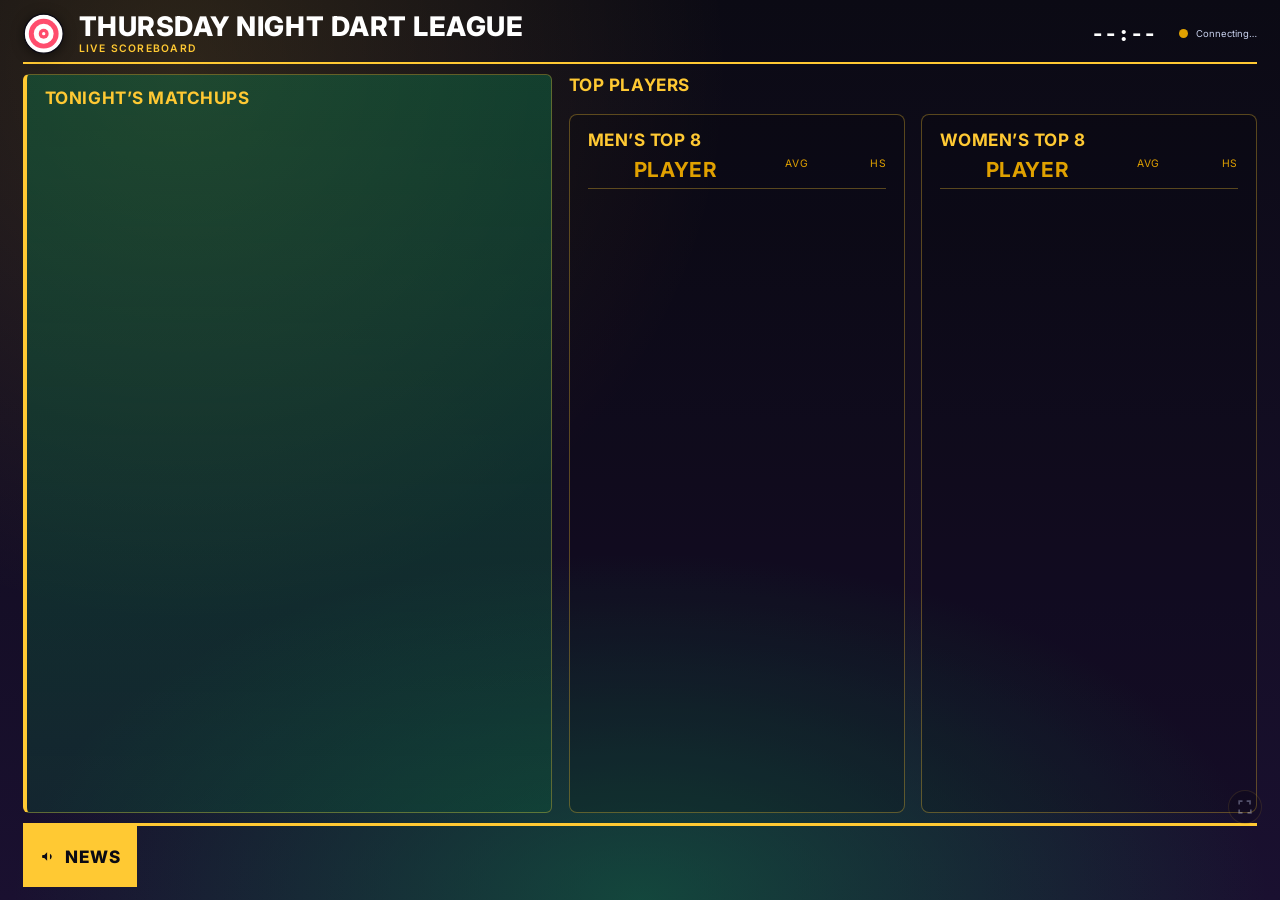
==== index.html @ 10ba7d32 "Remove Big Shoulders Display font from index.html" ====
<!DOCTYPE html>
<html lang="en">
<head>
<meta charset="UTF-8">
<meta name="viewport" content="width=device-width, initial-scale=1.0">
<title>Thursday Night Dart League — Live Board</title>

<link rel="preconnect" href="https://fonts.googleapis.com">
<link rel="preconnect" href="https://fonts.gstatic.com" crossorigin>
<link href="https://fonts.googleapis.com/css2?family=Space+Mono:wght@400;700&family=Inter:wght@400;500;600;700&display=swap" rel="stylesheet">

<link rel="stylesheet" href="styles.css">
</head>
<body>

<div id="app">

  <header class="site-header">
    <div class="brand">
      <span class="brand-mark" aria-hidden="true">
        <svg viewBox="0 0 100 100" width="100%" height="100%">
          <circle cx="50" cy="50" r="47" fill="var(--chalk)"/>
          <circle cx="50" cy="50" r="47" fill="none" stroke="var(--wood)" stroke-width="3"/>
          <circle cx="50" cy="50" r="36" fill="var(--lose)"/>
          <circle cx="50" cy="50" r="24" fill="var(--chalk)"/>
          <circle cx="50" cy="50" r="12" fill="var(--lose)"/>
          <circle cx="50" cy="50" r="4" fill="var(--chalk)"/>
        </svg>
      </span>
      <div class="brand-text">
        <h1 id="league-name">Thursday Night Dart League</h1>
        <p class="tagline">Live Scoreboard</p>
      </div>
    </div>
    <div class="header-status">
      <div class="clock" id="clock">--:--</div>
      <div class="status" id="status">
        <span class="status-dot" id="status-dot"></span>
        <span id="status-text">Connecting…</span>
      </div>
    </div>
  </header>

  <main class="board">

    <section class="panel matchups" aria-labelledby="matchups-title">
      <h2 id="matchups-title">Tonight&rsquo;s Matchups</h2>
      <ol class="match-list" id="match-list"><!-- rendered by script.js --></ol>
    </section>

    <aside class="side-stack">

      <section class="panel awards" aria-labelledby="awards-title">
        <h2 id="awards-title">Top Players</h2>
        <div class="award-row" id="award-row"><!-- rendered by script.js --></div>
      </section>

      <section class="panel leaderboards" aria-label="Top players">
        <div class="leaderboard" id="men-board">
          <h2>Men&rsquo;s Top 8</h2>
          <div class="lb-head">
            <span class="lb-rank"></span>
            <span class="lb-name">Player</span>
            <span class="lb-stat">Avg</span>
            <span class="lb-stat">HS</span>
          </div>
          <ol class="lb-list" id="men-list"><!-- rendered by script.js --></ol>
        </div>
        <div class="leaderboard" id="women-board">
          <h2>Women&rsquo;s Top 8</h2>
          <div class="lb-head">
            <span class="lb-rank"></span>
            <span class="lb-name">Player</span>
            <span class="lb-stat">Avg</span>
            <span class="lb-stat">HS</span>
          </div>
          <ol class="lb-list" id="women-list"><!-- rendered by script.js --></ol>
        </div>
      </section>

    </aside>

  </main>

  <footer class="ticker" aria-label="League news">
    <div class="ticker-label">
      <svg viewBox="0 0 24 24" width="1em" height="1em" aria-hidden="true"><path fill="currentColor" d="M3 11v2a1 1 0 0 0 1 1h2l4 4V6L6 10H4a1 1 0 0 0-1 1zm13.5 1a4.5 4.5 0 0 0-2.5-4.03v8.06A4.5 4.5 0 0 0 16.5 12z"/></svg>
      News
    </div>
    <div class="ticker-viewport">
      <div class="ticker-track" id="ticker-track"><!-- rendered by script.js --></div>
    </div>
  </footer>

  <button id="fullscreen-toggle" class="fullscreen-toggle" title="Toggle fullscreen (F)" aria-label="Toggle fullscreen">
    <svg viewBox="0 0 24 24" width="20" height="20"><path fill="currentColor" d="M4 9V4h5v2H6v3H4zm10-5h5v5h-2V6h-3V4zM4 15h2v3h3v2H4v-5zm14 3v-3h2v5h-5v-2h3z"/></svg>
  </button>

</div>

<script src="script.js"></script>
</body>
</html>
---- styles.css ----
/* ==========================================================================
   Thursday Night Dart League — TV Scoreboard
   Design: pub scoreboard — walnut & felt backdrop, brass rules, chalk type.
   Layout fills the viewport exactly (built for a TV, no scrolling), and
   scales fluidly with clamp()/vh/vw so it still looks right on a laptop
   preview or a 4K panel.
   ========================================================================== */

:root {
  /* --- color tokens (bright/pop palette) --- */
  --wood: #0B0A14;
  --wood-2: #1A1030;
  --felt: #0F6B45;
  --felt-2: #0B5636;
  --brass: #FFC933;
  --brass-dim: #E0A100;
  --chalk: #FFFFFF;
  --chalk-dim: #C9D2EE;
  --win: #2BEF9A;
  --win-rgb: 43, 239, 154;
  --lose: #FF4D6D;
  --tie: #FFC933;
  --line: rgba(255, 201, 51, 0.32);

  /* --- type --- */
  --font-display: 'Inter', sans-serif;
  --font-mono: 'Space Mono', monospace;
  --font-body: 'Inter', sans-serif;

  color-scheme: dark;
}

* { box-sizing: border-box; }

html, body {
  margin: 0;
  padding: 0;
  width: 100%;
  height: 100%;
  background: var(--wood);
  color: var(--chalk);
  font-family: var(--font-body);
  overflow: hidden;
}

#app {
  position: relative;
  width: 100vw;
  height: 100vh;
  display: flex;
  flex-direction: column;
  padding: clamp(10px, 1.4vh, 22px) clamp(14px, 1.8vw, 34px);
  gap: clamp(8px, 1.1vh, 16px);

  background:
    radial-gradient(circle at 14% 8%, rgba(255, 201, 51, 0.14), transparent 40%),
    radial-gradient(ellipse 70% 55% at 50% 100%, rgba(15, 107, 69, 0.6), transparent 70%),
    linear-gradient(180deg, var(--wood) 0%, var(--wood-2) 100%);
}

/* ==========================================================================
   Header
   ========================================================================== */

.site-header {
  flex: 0 0 auto;
  display: flex;
  align-items: center;
  justify-content: space-between;
  padding-bottom: clamp(6px, 0.9vh, 12px);
  border-bottom: 2px solid var(--brass);
}

.brand {
  display: flex;
  align-items: center;
  gap: clamp(10px, 1.1vw, 18px);
}

.brand-mark {
  display: block;
  width: clamp(34px, 4.6vh, 58px);
  height: clamp(34px, 4.6vh, 58px);
  filter: drop-shadow(0 2px 6px rgba(0, 0, 0, 0.5));
  flex: none;
}

.brand-text h1 {
  margin: 0;
  font-family: var(--font-display);
  font-weight: 800;
  text-transform: uppercase;
  letter-spacing: 0.02em;
  font-size: clamp(20px, 3vh, 40px);
  line-height: 1;
  color: var(--chalk);
}

.tagline {
  margin: 2px 0 0;
  font-size: clamp(10px, 1.15vh, 16px);
  color: var(--brass);
  letter-spacing: 0.12em;
  text-transform: uppercase;
  font-weight: 600;
}

.header-status {
  display: flex;
  align-items: center;
  gap: clamp(14px, 1.8vw, 28px);
}

.clock {
  font-family: var(--font-mono);
  font-size: clamp(16px, 2.4vh, 32px);
  font-weight: 700;
  color: var(--chalk);
  font-variant-numeric: tabular-nums;
}

.status {
  display: flex;
  align-items: center;
  gap: 8px;
  font-size: clamp(9px, 1.05vh, 14px);
  color: var(--chalk-dim);
}

.status-dot {
  width: 9px;
  height: 9px;
  border-radius: 50%;
  background: var(--brass-dim);
  flex: none;
}

.status-dot.live {
  background: var(--win);
  box-shadow: 0 0 0 0 rgba(var(--win-rgb), 0.6);
  animation: pulse 2.4s ease-out infinite;
}

.status-dot.stale {
  background: var(--lose);
}

@keyframes pulse {
  0%   { box-shadow: 0 0 0 0 rgba(var(--win-rgb), 0.55); }
  70%  { box-shadow: 0 0 0 8px rgba(var(--win-rgb), 0); }
  100% { box-shadow: 0 0 0 0 rgba(var(--win-rgb), 0); }
}

/* ==========================================================================
   Main board grid
   ========================================================================== */

.board {
  flex: 1 1 auto;
  min-height: 0;
  display: grid;
  grid-template-columns: 1fr 1.3fr;
  gap: clamp(10px, 1.3vw, 22px);
}

.panel {
  min-height: 0;
  display: flex;
  flex-direction: column;
}

.panel h2 {
  margin: 0 0 clamp(6px, 0.8vh, 12px);
  font-family: var(--font-display);
  font-weight: 700;
  text-transform: uppercase;
  letter-spacing: 0.03em;
  font-size: clamp(14px, 1.9vh, 24px);
  color: var(--brass);
  flex: none;
}

/* ==========================================================================
   Tonight's Matchups (hero section)
   ========================================================================== */

.matchups {
  background: linear-gradient(180deg, rgba(15, 107, 69, 0.5), rgba(11, 86, 54, 0.32));
  border: 1px solid var(--line);
  border-left: 4px solid var(--brass);
  border-radius: 6px;
  padding: clamp(10px, 1.3vh, 18px) clamp(12px, 1.4vw, 22px);
}

.match-list {
  list-style: none;
  margin: 0;
  padding: 0;
  flex: 1 1 auto;
  min-height: 0;
  display: flex;
  flex-direction: column;
  justify-content: space-evenly;
  overflow-y: auto;
}

.match-row {
  display: grid;
  grid-template-columns: 1fr auto 1fr;
  align-items: center;
  gap: clamp(8px, 1vw, 16px);
  padding: clamp(4px, 0.7vh, 10px) 0;
  border-bottom: 1px solid var(--line);
}

.match-row:last-child { border-bottom: none; }

.side {
  display: flex;
  align-items: center;
  gap: clamp(8px, 0.9vw, 14px);
  min-width: 0;
}

.side.side-b { flex-direction: row-reverse; text-align: right; }

.team-token {
  flex: none;
  width: clamp(36px, 5vh, 66px);
  height: clamp(36px, 5vh, 66px);
  border-radius: 50%;
  border: 3px solid var(--brass-dim);
  display: flex;
  align-items: center;
  justify-content: center;
  font-family: var(--font-mono);
  font-weight: 700;
  font-size: clamp(16px, 2.3vh, 30px);
  color: var(--brass);
  background: rgba(0, 0, 0, 0.25);
}

.team-info { min-width: 0; }

.team-players {
  margin: 0;
  font-family: var(--font-display);
  font-weight: 700;
  text-transform: uppercase;
  font-size: clamp(13px, 1.75vh, 23px);
  line-height: 1.05;
  color: var(--chalk);
  overflow: hidden;
  text-overflow: ellipsis;
  white-space: nowrap;
}

.score-box {
  display: flex;
  align-items: baseline;
  gap: clamp(6px, 0.8vw, 12px);
  font-family: var(--font-mono);
  font-weight: 700;
  font-size: clamp(20px, 3vh, 42px);
  color: var(--chalk-dim);
}

.score-box .divider {
  font-size: clamp(12px, 1.6vh, 20px);
  color: var(--brass-dim);
}

.match-row.a-leads .side-a .team-players,
.match-row.a-leads .score-a { color: var(--win); }
.match-row.b-leads .side-b .team-players,
.match-row.b-leads .score-b { color: var(--win); }

/* ==========================================================================
   Side stack: awards + leaderboards
   ========================================================================== */

.side-stack {
  display: flex;
  flex-direction: column;
  gap: clamp(10px, 1.3vh, 20px);
  min-height: 0;
}

.awards {
  flex: 0 0 auto;
}

.award-row {
  display: grid;
  grid-template-columns: repeat(4, 1fr);
  gap: clamp(6px, 0.8vw, 12px);
}

.medallion {
  display: flex;
  flex-direction: column;
  align-items: center;
  text-align: center;
  gap: 4px;
  padding: clamp(8px, 1vh, 14px) 4px;
  border: 1px solid var(--line);
  border-radius: 6px;
  background: rgba(0, 0, 0, 0.2);
}

.medallion .coin {
  width: clamp(28px, 3.6vh, 46px);
  height: clamp(28px, 3.6vh, 46px);
  border-radius: 50%;
  background: radial-gradient(circle at 32% 28%, #ecd48a, var(--brass) 55%, var(--brass-dim) 100%);
  color: var(--wood);
  display: flex;
  align-items: center;
  justify-content: center;
  font-size: clamp(12px, 1.5vh, 20px);
  font-weight: 700;
  box-shadow: inset 0 -2px 4px rgba(0,0,0,0.35);
}

.medallion .title {
  font-family: var(--font-display);
  font-weight: 700;
  letter-spacing: 0.06em;
  text-transform: uppercase;
  font-size: clamp(9px, 1.05vh, 13px);
  color: var(--brass);
}

.medallion .name {
  font-weight: 700;
  font-size: clamp(15px, 2vh, 28px);
  color: var(--chalk);
  line-height: 1.15;
}

.medallion .rating {
  font-family: var(--font-mono);
  font-size: clamp(9px, 1.05vh, 13px);
  color: var(--chalk-dim);
}

.leaderboards {
  flex: 1 1 auto;
  min-height: 0;
  display: grid;
  grid-template-columns: 1fr 1fr;
  gap: clamp(10px, 1.2vw, 18px);
}

.leaderboard {
  min-height: 0;
  display: flex;
  flex-direction: column;
  border: 1px solid var(--line);
  border-radius: 8px;
  padding: clamp(12px, 1.6vh, 20px) clamp(12px, 1.4vw, 20px);
  background: rgba(0, 0, 0, 0.15);
}

.lb-head {
  display: grid;
  grid-template-columns: clamp(26px, 4.5vh, 40px) 1fr clamp(50px, 8vh, 90px) clamp(50px, 8vh, 90px);
  gap: 6px;
  font-size: clamp(10px, 1.15vh, 15px);
  text-transform: uppercase;
  letter-spacing: 0.06em;
  color: var(--brass-dim);
  border-bottom: 1px solid var(--line);
  padding-bottom: 6px;
  margin-bottom: 4px;
  flex: none;
}

.lb-stat { text-align: right; }

.lb-list {
  list-style: none;
  margin: 0;
  padding: 0;
  flex: 1 1 auto;
  min-height: 0;
  display: flex;
  flex-direction: column;
  justify-content: space-evenly;
  overflow-y: auto;
}

.lb-row {
  display: grid;
  grid-template-columns: clamp(26px, 4.5vh, 40px) 1fr clamp(50px, 8vh, 90px) clamp(50px, 8vh, 90px);
  align-items: center;
  gap: 6px;
  padding: 4px 0;
}

.lb-rank {
  font-family: var(--font-mono);
  color: var(--brass);
  font-size: clamp(14px, 1.9vh, 24px);
  text-align: center;
}

.lb-name {
  min-width: 0;
  display: flex;
  align-items: baseline;
  gap: 6px;
  font-weight: 700;
  font-size: clamp(16px, 2.3vh, 32px);
}

.lb-name .player-name {
  min-width: 0;
  overflow: hidden;
  text-overflow: ellipsis;
  white-space: nowrap;
}

.lb-name .badges {
  font-size: 0.8em;
  flex: none;
  white-space: nowrap;
}

.lb-avg, .lb-hs {
  font-family: var(--font-mono);
  font-weight: 700;
  font-size: clamp(16px, 2.3vh, 32px);
  color: var(--chalk-dim);
  text-align: right;
}

/* ==========================================================================
   News ticker
   ========================================================================== */

.ticker {
  flex: 0 0 auto;
  display: flex;
  align-items: center;
  gap: clamp(12px, 1.4vw, 20px);
  height: clamp(46px, 7.2vh, 84px);
  border-top: 3px solid var(--brass);
  overflow: hidden;
}

.ticker-label {
  flex: none;
  display: flex;
  align-items: center;
  gap: 8px;
  padding: 0 clamp(12px, 1.3vw, 20px);
  height: 100%;
  background: var(--brass);
  color: var(--wood);
  font-family: var(--font-display);
  font-weight: 800;
  text-transform: uppercase;
  letter-spacing: 0.06em;
  font-size: clamp(14px, 1.9vh, 22px);
}

.ticker-viewport {
  flex: 1 1 auto;
  min-width: 0;
  height: 100%;
  overflow: hidden;
  position: relative;
}

.ticker-track {
  position: absolute;
  top: 0;
  left: 0;
  display: flex;
  align-items: center;
  height: 100%;
  white-space: nowrap;
  will-change: transform;
  animation: ticker-scroll linear infinite;
  animation-duration: 30s;
}

.ticker-item {
  display: inline-flex;
  align-items: center;
  padding-right: clamp(36px, 4.5vw, 70px);
  font-size: clamp(18px, 2.8vh, 36px);
  font-weight: 600;
  color: var(--chalk);
}

.ticker-item::before {
  content: '\2726';
  color: var(--brass);
  margin-right: clamp(12px, 1.6vw, 24px);
}

@keyframes ticker-scroll {
  from { transform: translateX(0); }
  to   { transform: translateX(-50%); }
}

/* ==========================================================================
   Cell flash — highlight a value that just changed on refresh
   ========================================================================== */

.flash {
  animation: flash-glow 2.6s ease-out;
  border-radius: 3px;
}

@keyframes flash-glow {
  0%   { box-shadow: 0 0 0 3px rgba(var(--win-rgb), 0.7); background: rgba(var(--win-rgb), 0.28); transform: scale(1.14); }
  30%  { transform: scale(1); }
  100% { box-shadow: 0 0 0 0 rgba(var(--win-rgb), 0); background: rgba(var(--win-rgb), 0); }
}

/* ==========================================================================
   Fullscreen toggle
   ========================================================================== */

.fullscreen-toggle {
  position: absolute;
  right: clamp(10px, 1.4vw, 20px);
  bottom: clamp(56px, 8.5vh, 96px);
  width: 34px;
  height: 34px;
  border-radius: 50%;
  border: 1px solid var(--line);
  background: rgba(0, 0, 0, 0.4);
  color: var(--chalk-dim);
  display: flex;
  align-items: center;
  justify-content: center;
  cursor: pointer;
  opacity: 0.35;
  transition: opacity 0.2s ease;
}

.fullscreen-toggle:hover,
.fullscreen-toggle:focus-visible {
  opacity: 1;
  color: var(--brass);
}

/* ==========================================================================
   Small-window fallback (e.g. previewing on a laptop, not a TV)
   ========================================================================== */

@media (max-width: 900px), (max-height: 500px) {
  html, body { overflow: auto; height: auto; }
  #app { height: auto; min-height: 100vh; overflow: visible; }
  .board { grid-template-columns: 1fr; flex: none; }
  .leaderboards { grid-template-columns: 1fr; flex: none; }
  .award-row { grid-template-columns: repeat(2, 1fr); }
  .panel, .side-stack, .leaderboard, .matchups {
    flex: none;
    height: auto;
  }
  .match-list, .lb-list {
    flex: none;
    overflow-y: visible;
    justify-content: flex-start;
    gap: 6px;
  }
  .team-players { white-space: normal; }
}

/* ==========================================================================
   Reduced motion
   ========================================================================== */

@media (prefers-reduced-motion: reduce) {
  .status-dot.live { animation: none; }
  .ticker-track { animation-duration: 90s; }
  .flash { animation: none; }
}
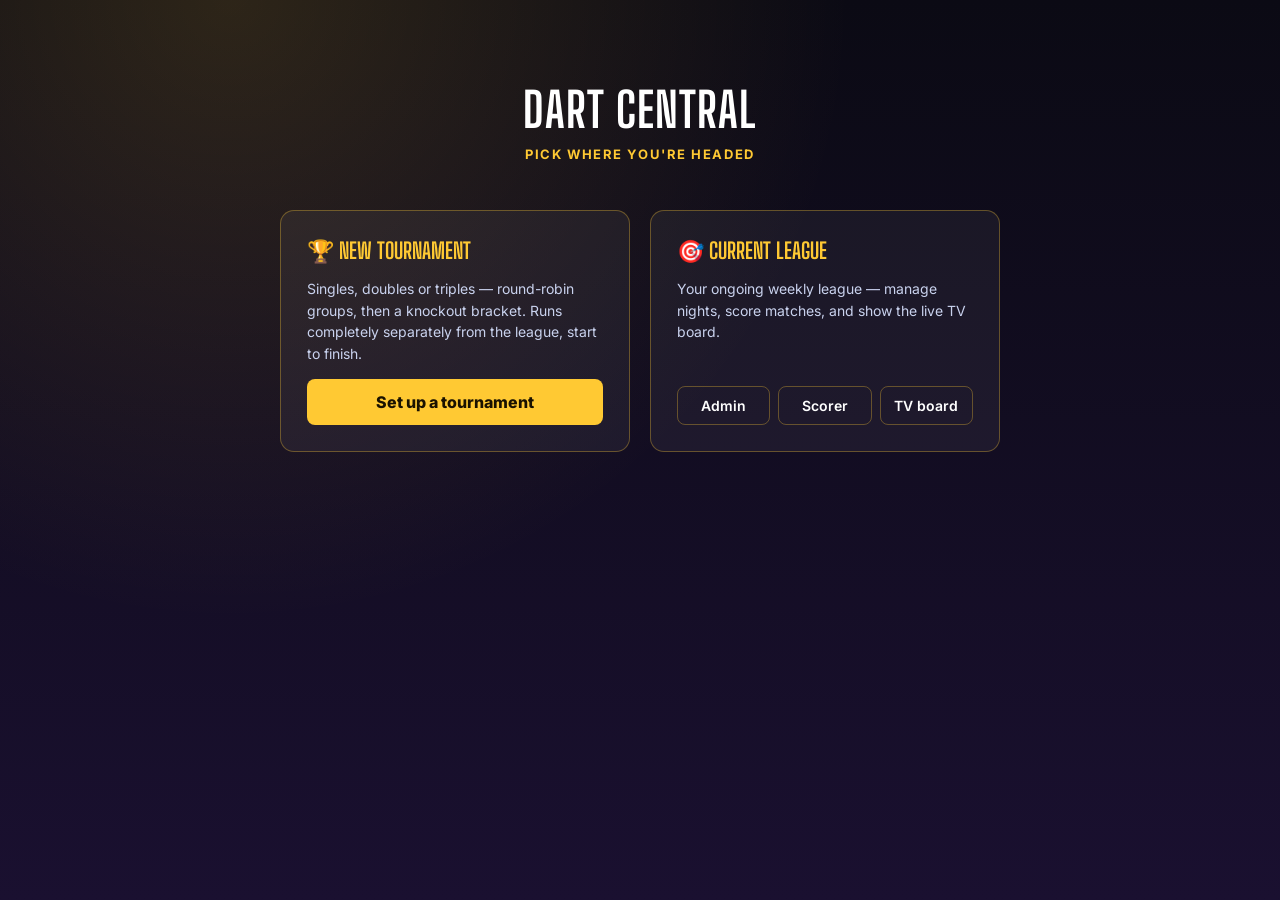
==== commit cdb6f0ff: "Refactor index.html for Dart Central site Updated site title and added CSS styles for layout and des" ====
--- a/index.html
+++ b/index.html
@@ -2,102 +2,76 @@
 <html lang="en">
 <head>
 <meta charset="UTF-8">
-<meta name="viewport" content="width=device-width, initial-scale=1.0">
-<title>Thursday Night Dart League — Live Board</title>
-
+<meta name="viewport" content="width=device-width, initial-scale=1">
+<title>Dart Central</title>
 <link rel="preconnect" href="https://fonts.googleapis.com">
 <link rel="preconnect" href="https://fonts.gstatic.com" crossorigin>
-<link href="https://fonts.googleapis.com/css2?family=Space+Mono:wght@400;700&family=Inter:wght@400;500;600;700&display=swap" rel="stylesheet">
-
-<link rel="stylesheet" href="styles.css">
+<link href="https://fonts.googleapis.com/css2?family=Big+Shoulders+Display:wght@700;800&family=Inter:wght@400;500;600;700&display=swap" rel="stylesheet">
+<style>
+  :root {
+    --wood: #0B0A14; --wood-2: #1A1030; --brass: #FFC933; --chalk: #FFFFFF; --chalk-dim: #C9D2EE;
+    --line: rgba(255, 201, 51, 0.32); --panel: rgba(255, 255, 255, 0.05);
+    --font-display: 'Big Shoulders Display', sans-serif;
+    --font-body: 'Inter', system-ui, -apple-system, 'Segoe UI', sans-serif;
+    color-scheme: dark;
+  }
+  * { box-sizing: border-box; }
+  html, body { margin: 0; min-height: 100%; color: var(--chalk); font-family: var(--font-body); }
+  body {
+    background:
+      radial-gradient(circle at 18% 0%, rgba(255, 201, 51, 0.14), transparent 45%),
+      linear-gradient(180deg, var(--wood) 0%, var(--wood-2) 100%);
+  }
+  .wrap { max-width: 760px; margin: 0 auto; padding: 9vh 20px 40px; text-align: center; }
+  h1 { font-family: var(--font-display); text-transform: uppercase; letter-spacing: 0.02em; font-size: clamp(30px, 5vw, 48px); margin: 0 0 8px; }
+  .tagline { color: var(--brass); text-transform: uppercase; letter-spacing: 0.12em; font-size: 13px; font-weight: 700; margin: 0 0 48px; }
+  .options { display: grid; grid-template-columns: 1fr 1fr; gap: 20px; text-align: left; }
+  @media (max-width: 620px) { .options { grid-template-columns: 1fr; } }
+  .card { background: var(--panel); border: 1px solid var(--line); border-radius: 14px; padding: 26px; display: flex; flex-direction: column; gap: 14px; }
+  .card h2 { font-family: var(--font-display); text-transform: uppercase; font-size: 22px; margin: 0; color: var(--brass); }
+  .card p { margin: 0; color: var(--chalk-dim); font-size: 14px; line-height: 1.55; flex: 1; }
+  .btn { display: block; text-align: center; text-decoration: none; border: 1px solid var(--line); background: var(--brass); color: #1a1200; font-weight: 800; padding: 12px 18px; border-radius: 8px; }
+  .btn.ghost { background: transparent; color: var(--chalk); font-weight: 600; border-color: var(--line); }
+  .btn.ghost:hover { background: rgba(255,255,255,0.08); }
+  .sub-row { display: flex; gap: 8px; flex-wrap: wrap; }
+  .sub-row .btn { flex: 1; padding: 10px 8px; font-size: 14px; }
+</style>
 </head>
 <body>
-
-<div id="app">
-
-  <header class="site-header">
-    <div class="brand">
-      <span class="brand-mark" aria-hidden="true">
-        <svg viewBox="0 0 100 100" width="100%" height="100%">
-          <circle cx="50" cy="50" r="47" fill="var(--chalk)"/>
-          <circle cx="50" cy="50" r="47" fill="none" stroke="var(--wood)" stroke-width="3"/>
-          <circle cx="50" cy="50" r="36" fill="var(--lose)"/>
-          <circle cx="50" cy="50" r="24" fill="var(--chalk)"/>
-          <circle cx="50" cy="50" r="12" fill="var(--lose)"/>
-          <circle cx="50" cy="50" r="4" fill="var(--chalk)"/>
-        </svg>
-      </span>
-      <div class="brand-text">
-        <h1 id="league-name">Thursday Night Dart League</h1>
-        <p class="tagline">Live Scoreboard</p>
+<div class="wrap">
+  <h1 id="site-title">Dart Central</h1>
+  <p class="tagline">Pick where you're headed</p>
+  <div class="options">
+    <div class="card">
+      <h2>&#127942; New Tournament</h2>
+      <p>Singles, doubles or triples — round-robin groups, then a knockout bracket. Runs completely separately from the league, start to finish.</p>
+      <a class="btn" href="tournament/admin/">Set up a tournament</a>
+    </div>
+    <div class="card">
+      <h2>&#127919; Current League</h2>
+      <p id="league-blurb">Your ongoing weekly league — manage nights, score matches, and show the live TV board.</p>
+      <div class="sub-row">
+        <a class="btn ghost" href="admin/">Admin</a>
+        <a class="btn ghost" href="score/">Scorer</a>
+        <a class="btn ghost" href="board/">TV board</a>
       </div>
     </div>
-    <div class="header-status">
-      <div class="clock" id="clock">--:--</div>
-      <div class="status" id="status">
-        <span class="status-dot" id="status-dot"></span>
-        <span id="status-text">Connecting…</span>
-      </div>
-    </div>
-  </header>
-
-  <main class="board">
-
-    <section class="panel matchups" aria-labelledby="matchups-title">
-      <h2 id="matchups-title">Tonight&rsquo;s Matchups</h2>
-      <ol class="match-list" id="match-list"><!-- rendered by script.js --></ol>
-    </section>
-
-    <aside class="side-stack">
-
-      <section class="panel awards" aria-labelledby="awards-title">
-        <h2 id="awards-title">Top Players</h2>
-        <div class="award-row" id="award-row"><!-- rendered by script.js --></div>
-      </section>
-
-      <section class="panel leaderboards" aria-label="Top players">
-        <div class="leaderboard" id="men-board">
-          <h2>Men&rsquo;s Top 8</h2>
-          <div class="lb-head">
-            <span class="lb-rank"></span>
-            <span class="lb-name">Player</span>
-            <span class="lb-stat">Avg</span>
-            <span class="lb-stat">HS</span>
-          </div>
-          <ol class="lb-list" id="men-list"><!-- rendered by script.js --></ol>
-        </div>
-        <div class="leaderboard" id="women-board">
-          <h2>Women&rsquo;s Top 8</h2>
-          <div class="lb-head">
-            <span class="lb-rank"></span>
-            <span class="lb-name">Player</span>
-            <span class="lb-stat">Avg</span>
-            <span class="lb-stat">HS</span>
-          </div>
-          <ol class="lb-list" id="women-list"><!-- rendered by script.js --></ol>
-        </div>
-      </section>
-
-    </aside>
-
-  </main>
-
-  <footer class="ticker" aria-label="League news">
-    <div class="ticker-label">
-      <svg viewBox="0 0 24 24" width="1em" height="1em" aria-hidden="true"><path fill="currentColor" d="M3 11v2a1 1 0 0 0 1 1h2l4 4V6L6 10H4a1 1 0 0 0-1 1zm13.5 1a4.5 4.5 0 0 0-2.5-4.03v8.06A4.5 4.5 0 0 0 16.5 12z"/></svg>
-      News
-    </div>
-    <div class="ticker-viewport">
-      <div class="ticker-track" id="ticker-track"><!-- rendered by script.js --></div>
-    </div>
-  </footer>
-
-  <button id="fullscreen-toggle" class="fullscreen-toggle" title="Toggle fullscreen (F)" aria-label="Toggle fullscreen">
-    <svg viewBox="0 0 24 24" width="20" height="20"><path fill="currentColor" d="M4 9V4h5v2H6v3H4zm10-5h5v5h-2V6h-3V4zM4 15h2v3h3v2H4v-5zm14 3v-3h2v5h-5v-2h3z"/></svg>
-  </button>
-
+  </div>
 </div>
 
-<script src="script.js"></script>
+<script type="module">
+  import { createStore } from './lib/store.js';
+  try {
+    const store = await createStore();
+    const cfg = await store.getConfig();
+    if (cfg && cfg.name) {
+      document.getElementById('site-title').textContent = cfg.name;
+      document.getElementById('league-blurb').textContent =
+        `${cfg.name} — manage nights, score matches, and show the live TV board.`;
+    }
+  } catch (err) {
+    console.warn('Could not load the league name, using defaults:', err);
+  }
+</script>
 </body>
 </html>
